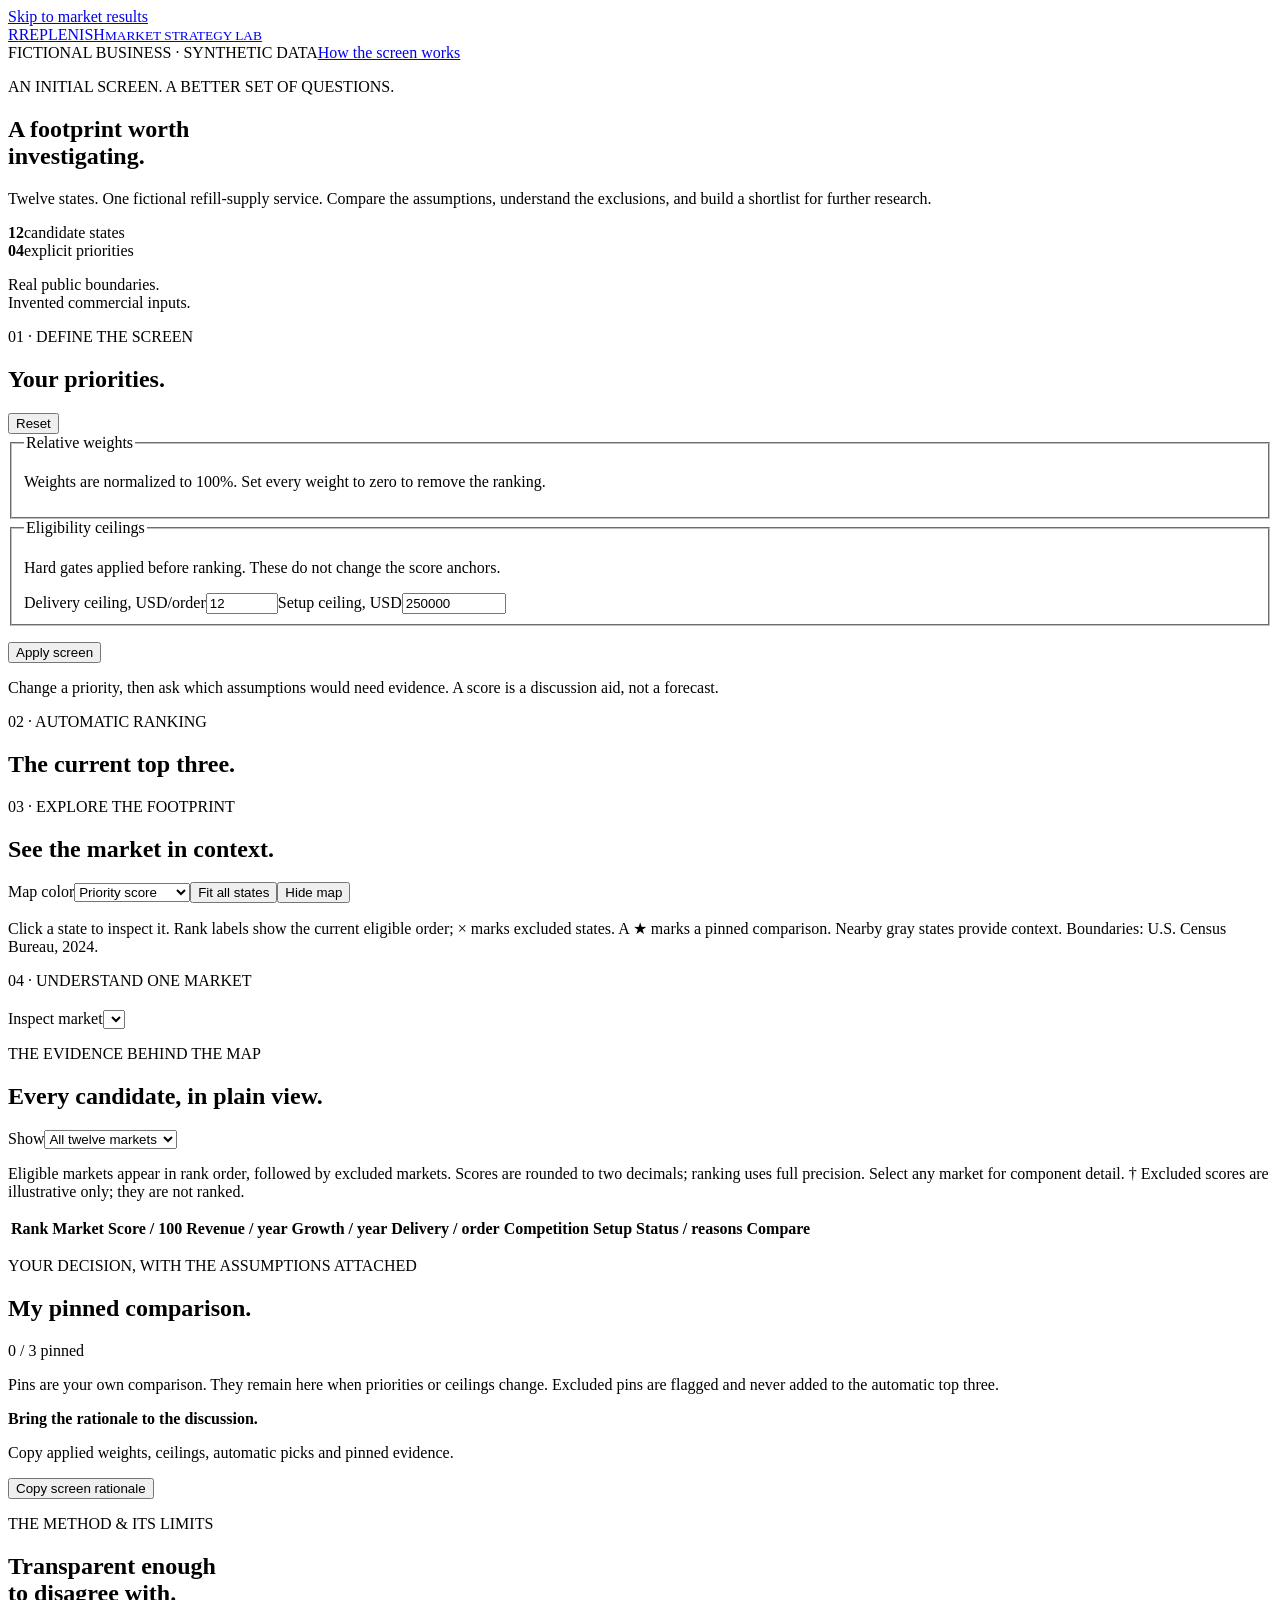
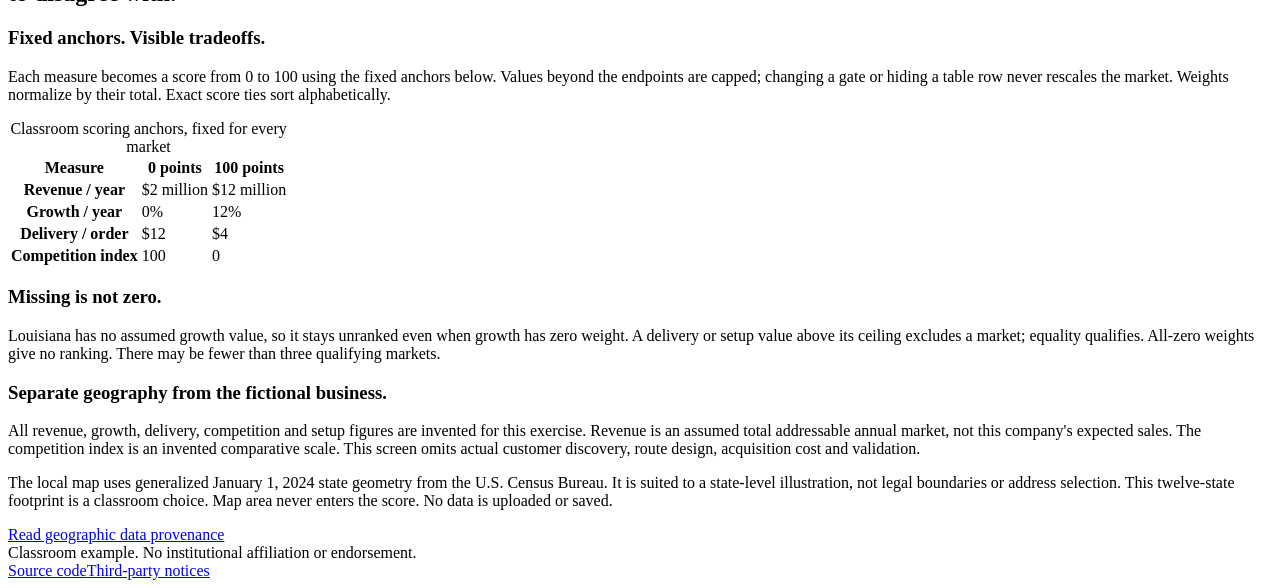
==== app/index.html @ f21f648c "Build local geographic market comparison" ====
<!doctype html><html lang="en"><head><meta charset="UTF-8"><meta name="viewport" content="width=device-width, initial-scale=1"><meta name="description" content="Explore a synthetic market shortlist with local public state boundaries and transparent weighted scoring."><title>Replenish · Market screen</title></head><body id="top"><a class="skip" href="#results">Skip to market results</a>
<header><a class="brand" href="#top"><span class="brand-icon" aria-hidden="true">R</span><span>REPLENISH<small>MARKET STRATEGY LAB</small></span></a><div class="header-right"><span class="demo">FICTIONAL BUSINESS · SYNTHETIC DATA</span><a href="#method">How the screen works</a></div></header>
<main><section class="hero"><div><p class="eyebrow">AN INITIAL SCREEN. A BETTER SET OF QUESTIONS.</p><h1>A footprint worth<br>investigating.</h1><p class="intro">Twelve states. One fictional refill-supply service. Compare the assumptions, understand the exclusions, and build a shortlist for further research.</p></div><div class="hero-facts"><div><strong>12</strong><span>candidate states</span></div><div><strong>04</strong><span>explicit priorities</span></div><p>Real public boundaries.<br>Invented commercial inputs.</p></div></section>
<div class="workspace"><aside class="controls"><div class="section-title"><div><p class="eyebrow">01 · DEFINE THE SCREEN</p><h2>Your priorities.</h2></div><button id="reset" class="text-button" type="button">Reset</button></div><form id="settings" novalidate><fieldset><legend>Relative weights</legend><p class="hint">Weights are normalized to 100%. Set every weight to zero to remove the ranking.</p><div id="weight-fields"></div></fieldset><fieldset><legend>Eligibility ceilings</legend><p class="hint">Hard gates applied before ranking. These do not change the score anchors.</p><label>Delivery ceiling, USD/order<input name="deliveryLimit" type="number" min="0" max="20" step="0.01" value="12" aria-describedby="deliveryLimit-error"><span id="deliveryLimit-error" class="error"></span></label><label>Setup ceiling, USD<input name="setupLimit" type="number" min="0" max="500000" step="0.01" value="250000" aria-describedby="setupLimit-error"><span id="setupLimit-error" class="error"></span></label></fieldset><p id="form-status" class="form-status" role="status"></p><button class="primary" type="submit">Apply screen</button></form><p class="control-footnote">Change a priority, then ask which assumptions would need evidence. A score is a discussion aid, not a forecast.</p></aside>
<div id="results" class="results" tabindex="-1"><section class="ranking-summary" aria-labelledby="ranking-title"><div class="section-title"><div><p class="eyebrow">02 · AUTOMATIC RANKING</p><h2 id="ranking-title">The current top three.</h2></div><span id="eligible-count" class="count"></span></div><p id="ranking-note" aria-live="polite"></p><div id="top-three" class="top-three"></div></section>
<section class="map-panel"><div class="map-toolbar"><div><p class="eyebrow">03 · EXPLORE THE FOOTPRINT</p><h2>See the market in context.</h2></div><div class="map-actions"><label>Map color<select id="map-metric"><option value="score">Priority score</option><option value="revenue">Annual revenue</option><option value="growth">Annual growth</option><option value="delivery">Delivery cost</option><option value="competition">Competition</option></select></label><button id="fit" type="button" class="secondary">Fit all states</button><button id="toggle-map" type="button" class="text-button" aria-expanded="true" aria-controls="map-content">Hide map</button></div></div><div id="map-content"><div id="map" aria-label="Interactive map of twelve candidate states. Use the market selector or table for the same information." tabindex="0"></div><div id="legend" class="legend"></div><p class="map-note">Click a state to inspect it. Rank labels show the current eligible order; × marks excluded states. A ★ marks a pinned comparison. Nearby gray states provide context. Boundaries: U.S. Census Bureau, 2024.</p></div></section>
<section class="detail-panel"><div class="section-title"><div><p class="eyebrow">04 · UNDERSTAND ONE MARKET</p><h2 id="detail-title"></h2></div><label class="select-market">Inspect market<select id="market-select"></select></label></div><div id="detail"></div></section></div></div>
<section class="ledger panel"><div class="section-title"><div><p class="eyebrow">THE EVIDENCE BEHIND THE MAP</p><h2>Every candidate, in plain view.</h2></div><label>Show<select id="table-filter"><option value="all">All twelve markets</option><option value="eligible">Qualifying markets</option><option value="excluded">Excluded markets</option></select></label></div><p class="hint">Eligible markets appear in rank order, followed by excluded markets. Scores are rounded to two decimals; ranking uses full precision. Select any market for component detail. † Excluded scores are illustrative only; they are not ranked.</p><div class="table-scroll" tabindex="0"><table><caption id="ledger-caption"></caption><thead><tr><th>Rank</th><th>Market</th><th>Score / 100</th><th>Revenue / year</th><th>Growth / year</th><th>Delivery / order</th><th>Competition</th><th>Setup</th><th>Status / reasons</th><th>Compare</th></tr></thead><tbody id="ledger-rows"></tbody></table></div><p id="table-empty" hidden>No markets match this view.</p></section>
<section class="pins panel"><div class="section-title"><div><p class="eyebrow">YOUR DECISION, WITH THE ASSUMPTIONS ATTACHED</p><h2>My pinned comparison.</h2></div><span id="pin-count" class="count">0 / 3 pinned</span></div><p class="hint">Pins are your own comparison. They remain here when priorities or ceilings change. Excluded pins are flagged and never added to the automatic top three.</p><div id="pinned"></div><p id="pin-status" role="status"></p><div class="copy-row"><div><strong>Bring the rationale to the discussion.</strong><p>Copy applied weights, ceilings, automatic picks and pinned evidence.</p></div><button id="copy" type="button" class="primary">Copy screen rationale</button></div><p id="copy-status" role="status"></p><label id="copy-fallback" hidden>Copy the rationale<textarea readonly rows="10"></textarea></label></section>
<section id="method" class="method"><div><p class="eyebrow">THE METHOD & ITS LIMITS</p><h2>Transparent enough<br>to disagree with.</h2></div><div><h3>Fixed anchors. Visible tradeoffs.</h3><p>Each measure becomes a score from 0 to 100 using the fixed anchors below. Values beyond the endpoints are capped; changing a gate or hiding a table row never rescales the market. Weights normalize by their total. Exact score ties sort alphabetically.</p><div class="table-scroll" tabindex="0"><table><caption>Classroom scoring anchors, fixed for every market</caption><thead><tr><th>Measure</th><th>0 points</th><th>100 points</th></tr></thead><tbody><tr><th>Revenue / year</th><td>$2 million</td><td>$12 million</td></tr><tr><th>Growth / year</th><td>0%</td><td>12%</td></tr><tr><th>Delivery / order</th><td>$12</td><td>$4</td></tr><tr><th>Competition index</th><td>100</td><td>0</td></tr></tbody></table></div><h3>Missing is not zero.</h3><p>Louisiana has no assumed growth value, so it stays unranked even when growth has zero weight. A delivery or setup value above its ceiling excludes a market; equality qualifies. All-zero weights give no ranking. There may be fewer than three qualifying markets.</p><h3>Separate geography from the fictional business.</h3><p>All revenue, growth, delivery, competition and setup figures are invented for this exercise. Revenue is an assumed total addressable annual market, not this company's expected sales. The competition index is an invented comparative scale. This screen omits actual customer discovery, route design, acquisition cost and validation.</p><p>The local map uses generalized January 1, 2024 state geometry from the U.S. Census Bureau. It is suited to a state-level illustration, not legal boundaries or address selection. This twelve-state footprint is a classroom choice. Map area never enters the score. No data is uploaded or saved.</p><a href="./DATA-PROVENANCE.txt">Read geographic data provenance</a></div></section></main><footer><span>Classroom example. No institutional affiliation or endorsement.</span><div><a href="https://github.com/jordanmeyer/bab-example-markets">Source code</a><a href="./THIRD-PARTY-NOTICES.txt">Third-party notices</a></div></footer><script type="module" src="./app.js"></script></body></html>
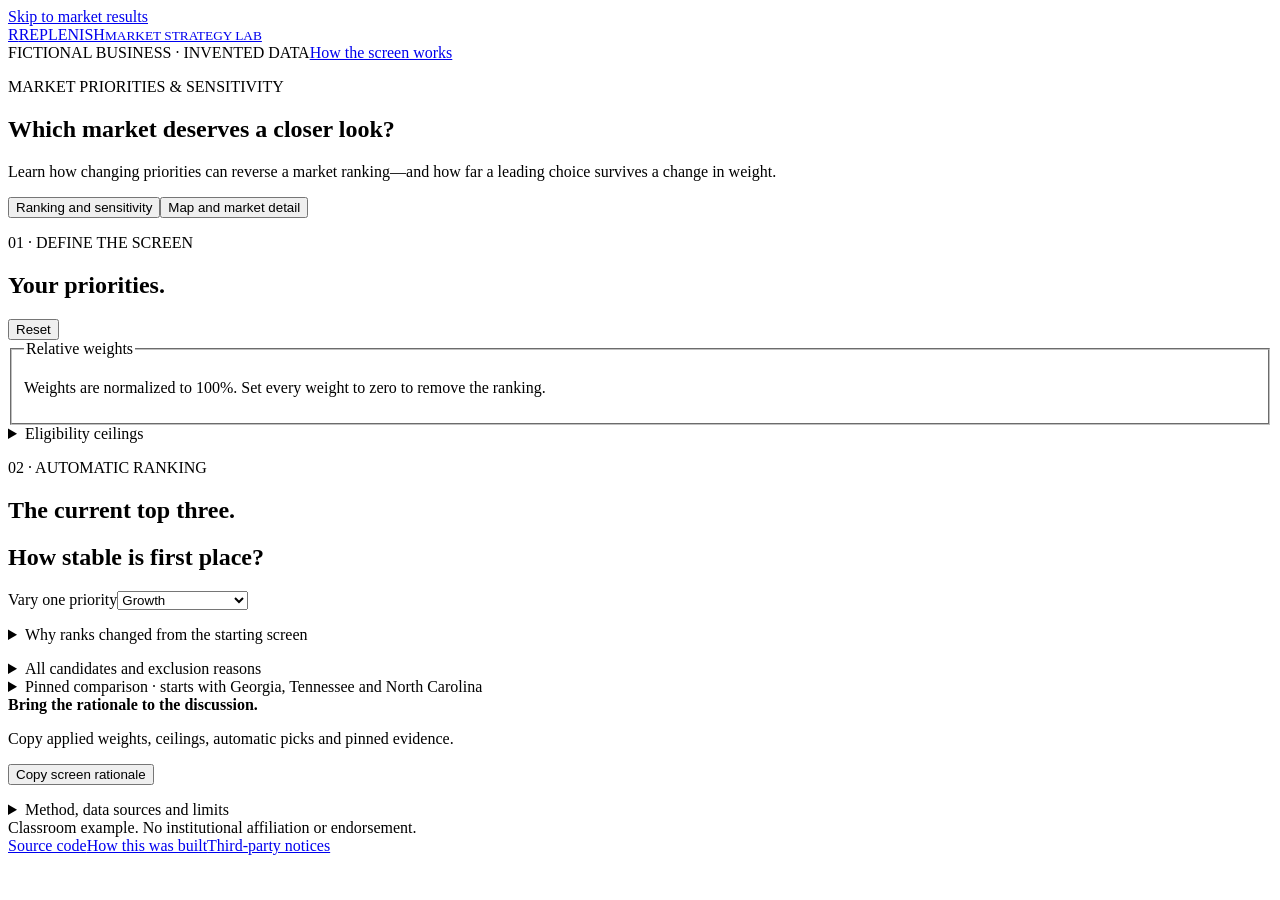
==== commit 6a9faede: "Explain market rank changes and priority sensitivity" ====
--- a/app/index.html
+++ b/app/index.html
@@ -1,10 +1,11 @@
 <!doctype html><html lang="en"><head><meta charset="UTF-8"><meta name="viewport" content="width=device-width, initial-scale=1"><meta name="description" content="Explore a synthetic market shortlist with local public state boundaries and transparent weighted scoring."><title>Replenish · Market screen</title></head><body id="top"><a class="skip" href="#results">Skip to market results</a>
-<header><a class="brand" href="#top"><span class="brand-icon" aria-hidden="true">R</span><span>REPLENISH<small>MARKET STRATEGY LAB</small></span></a><div class="header-right"><span class="demo">FICTIONAL BUSINESS · SYNTHETIC DATA</span><a href="#method">How the screen works</a></div></header>
-<main><section class="hero"><div><p class="eyebrow">AN INITIAL SCREEN. A BETTER SET OF QUESTIONS.</p><h1>A footprint worth<br>investigating.</h1><p class="intro">Twelve states. One fictional refill-supply service. Compare the assumptions, understand the exclusions, and build a shortlist for further research.</p></div><div class="hero-facts"><div><strong>12</strong><span>candidate states</span></div><div><strong>04</strong><span>explicit priorities</span></div><p>Real public boundaries.<br>Invented commercial inputs.</p></div></section>
-<div class="workspace"><aside class="controls"><div class="section-title"><div><p class="eyebrow">01 · DEFINE THE SCREEN</p><h2>Your priorities.</h2></div><button id="reset" class="text-button" type="button">Reset</button></div><form id="settings" novalidate><fieldset><legend>Relative weights</legend><p class="hint">Weights are normalized to 100%. Set every weight to zero to remove the ranking.</p><div id="weight-fields"></div></fieldset><fieldset><legend>Eligibility ceilings</legend><p class="hint">Hard gates applied before ranking. These do not change the score anchors.</p><label>Delivery ceiling, USD/order<input name="deliveryLimit" type="number" min="0" max="20" step="0.01" value="12" aria-describedby="deliveryLimit-error"><span id="deliveryLimit-error" class="error"></span></label><label>Setup ceiling, USD<input name="setupLimit" type="number" min="0" max="500000" step="0.01" value="250000" aria-describedby="setupLimit-error"><span id="setupLimit-error" class="error"></span></label></fieldset><p id="form-status" class="form-status" role="status"></p><button class="primary" type="submit">Apply screen</button></form><p class="control-footnote">Change a priority, then ask which assumptions would need evidence. A score is a discussion aid, not a forecast.</p></aside>
-<div id="results" class="results" tabindex="-1"><section class="ranking-summary" aria-labelledby="ranking-title"><div class="section-title"><div><p class="eyebrow">02 · AUTOMATIC RANKING</p><h2 id="ranking-title">The current top three.</h2></div><span id="eligible-count" class="count"></span></div><p id="ranking-note" aria-live="polite"></p><div id="top-three" class="top-three"></div></section>
-<section class="map-panel"><div class="map-toolbar"><div><p class="eyebrow">03 · EXPLORE THE FOOTPRINT</p><h2>See the market in context.</h2></div><div class="map-actions"><label>Map color<select id="map-metric"><option value="score">Priority score</option><option value="revenue">Annual revenue</option><option value="growth">Annual growth</option><option value="delivery">Delivery cost</option><option value="competition">Competition</option></select></label><button id="fit" type="button" class="secondary">Fit all states</button><button id="toggle-map" type="button" class="text-button" aria-expanded="true" aria-controls="map-content">Hide map</button></div></div><div id="map-content"><div id="map" aria-label="Interactive map of twelve candidate states. Use the market selector or table for the same information." tabindex="0"></div><div id="legend" class="legend"></div><p class="map-note">Click a state to inspect it. Rank labels show the current eligible order; × marks excluded states. A ★ marks a pinned comparison. Nearby gray states provide context. Boundaries: U.S. Census Bureau, 2024.</p></div></section>
-<section class="detail-panel"><div class="section-title"><div><p class="eyebrow">04 · UNDERSTAND ONE MARKET</p><h2 id="detail-title"></h2></div><label class="select-market">Inspect market<select id="market-select"></select></label></div><div id="detail"></div></section></div></div>
-<section class="ledger panel"><div class="section-title"><div><p class="eyebrow">THE EVIDENCE BEHIND THE MAP</p><h2>Every candidate, in plain view.</h2></div><label>Show<select id="table-filter"><option value="all">All twelve markets</option><option value="eligible">Qualifying markets</option><option value="excluded">Excluded markets</option></select></label></div><p class="hint">Eligible markets appear in rank order, followed by excluded markets. Scores are rounded to two decimals; ranking uses full precision. Select any market for component detail. † Excluded scores are illustrative only; they are not ranked.</p><div class="table-scroll" tabindex="0"><table><caption id="ledger-caption"></caption><thead><tr><th>Rank</th><th>Market</th><th>Score / 100</th><th>Revenue / year</th><th>Growth / year</th><th>Delivery / order</th><th>Competition</th><th>Setup</th><th>Status / reasons</th><th>Compare</th></tr></thead><tbody id="ledger-rows"></tbody></table></div><p id="table-empty" hidden>No markets match this view.</p></section>
-<section class="pins panel"><div class="section-title"><div><p class="eyebrow">YOUR DECISION, WITH THE ASSUMPTIONS ATTACHED</p><h2>My pinned comparison.</h2></div><span id="pin-count" class="count">0 / 3 pinned</span></div><p class="hint">Pins are your own comparison. They remain here when priorities or ceilings change. Excluded pins are flagged and never added to the automatic top three.</p><div id="pinned"></div><p id="pin-status" role="status"></p><div class="copy-row"><div><strong>Bring the rationale to the discussion.</strong><p>Copy applied weights, ceilings, automatic picks and pinned evidence.</p></div><button id="copy" type="button" class="primary">Copy screen rationale</button></div><p id="copy-status" role="status"></p><label id="copy-fallback" hidden>Copy the rationale<textarea readonly rows="10"></textarea></label></section>
-<section id="method" class="method"><div><p class="eyebrow">THE METHOD & ITS LIMITS</p><h2>Transparent enough<br>to disagree with.</h2></div><div><h3>Fixed anchors. Visible tradeoffs.</h3><p>Each measure becomes a score from 0 to 100 using the fixed anchors below. Values beyond the endpoints are capped; changing a gate or hiding a table row never rescales the market. Weights normalize by their total. Exact score ties sort alphabetically.</p><div class="table-scroll" tabindex="0"><table><caption>Classroom scoring anchors, fixed for every market</caption><thead><tr><th>Measure</th><th>0 points</th><th>100 points</th></tr></thead><tbody><tr><th>Revenue / year</th><td>$2 million</td><td>$12 million</td></tr><tr><th>Growth / year</th><td>0%</td><td>12%</td></tr><tr><th>Delivery / order</th><td>$12</td><td>$4</td></tr><tr><th>Competition index</th><td>100</td><td>0</td></tr></tbody></table></div><h3>Missing is not zero.</h3><p>Louisiana has no assumed growth value, so it stays unranked even when growth has zero weight. A delivery or setup value above its ceiling excludes a market; equality qualifies. All-zero weights give no ranking. There may be fewer than three qualifying markets.</p><h3>Separate geography from the fictional business.</h3><p>All revenue, growth, delivery, competition and setup figures are invented for this exercise. Revenue is an assumed total addressable annual market, not this company's expected sales. The competition index is an invented comparative scale. This screen omits actual customer discovery, route design, acquisition cost and validation.</p><p>The local map uses generalized January 1, 2024 state geometry from the U.S. Census Bureau. It is suited to a state-level illustration, not legal boundaries or address selection. This twelve-state footprint is a classroom choice. Map area never enters the score. No data is uploaded or saved.</p><a href="./DATA-PROVENANCE.txt">Read geographic data provenance</a></div></section></main><footer><span>Classroom example. No institutional affiliation or endorsement.</span><div><a href="https://github.com/jordanmeyer/bab-example-markets">Source code</a><a href="./THIRD-PARTY-NOTICES.txt">Third-party notices</a></div></footer><script type="module" src="./app.js"></script></body></html>
+<header><a class="brand" href="#top"><span class="brand-icon" aria-hidden="true">R</span><span>REPLENISH<small>MARKET STRATEGY LAB</small></span></a><div class="header-right"><span class="demo">FICTIONAL BUSINESS · INVENTED DATA</span><a href="#method">How the screen works</a></div></header>
+<main><section class="hero"><div><p class="eyebrow">MARKET PRIORITIES & SENSITIVITY</p><h1>Which market deserves a closer look?</h1><p class="intro">Learn how changing priorities can reverse a market ranking—and how far a leading choice survives a change in weight.</p></div></section>
+<nav class="views" aria-label="Market views"><button type="button" data-view="ranking" aria-pressed="true">Ranking and sensitivity</button><button type="button" data-view="map" aria-pressed="false">Map and market detail</button></nav><div class="workspace"><aside class="controls"><div class="section-title"><div><p class="eyebrow">01 · DEFINE THE SCREEN</p><h2>Your priorities.</h2></div><button id="reset" class="text-button" type="button">Reset</button></div><form id="settings" novalidate autocomplete="off"><fieldset><legend>Relative weights</legend><p class="hint">Weights are normalized to 100%. Set every weight to zero to remove the ranking.</p><div id="weight-fields"></div></fieldset><details class="gates"><summary>Eligibility ceilings</summary><fieldset><legend class="sr-only">Eligibility ceilings</legend><p class="hint">Hard gates applied before ranking. These do not change the score anchors.</p><label>Delivery ceiling, USD/order<input name="deliveryLimit" type="number" min="0" max="20" step="0.01" value="12" aria-describedby="deliveryLimit-error"><span id="deliveryLimit-error" class="error"></span></label><label>Setup ceiling, USD<input name="setupLimit" type="number" min="0" max="500000" step="0.01" value="250000" aria-describedby="setupLimit-error"><span id="setupLimit-error" class="error"></span></label></fieldset></details><p id="form-status" class="form-status" role="status"></p></form></aside>
+<div id="results" class="results" tabindex="-1"><div id="ranking-view"><section class="ranking-summary" aria-labelledby="ranking-title"><div class="section-title"><div><p class="eyebrow">02 · AUTOMATIC RANKING</p><h2 id="ranking-title">The current top three.</h2></div><span id="eligible-count" class="count"></span></div><p id="ranking-note" aria-live="polite"></p><div id="top-three" class="top-three"></div></section>
+<section class="sensitivity panel"><div class="section-title"><h2>How stable is first place?</h2><label>Vary one priority<select id="sensitivity-metric" autocomplete="off"><option value="growth">Growth</option><option value="revenue">Revenue</option><option value="delivery">Delivery efficiency</option><option value="competition">Lower competition</option></select></label></div><ul id="sensitivity-ranges"></ul><p id="sensitivity-current" class="hint"></p><details><summary>Why ranks changed from the starting screen</summary><ul id="rank-changes"></ul></details></section>
+</div><div id="map-view" hidden><section class="map-panel"><div class="map-toolbar"><div><p class="eyebrow">03 · EXPLORE THE FOOTPRINT</p><h2>See the market in context.</h2></div><div class="map-actions"><label>Map color<select id="map-metric" autocomplete="off"><option value="score">Priority score</option><option value="revenue">Annual revenue</option><option value="growth">Annual growth</option><option value="delivery">Delivery cost</option><option value="competition">Competition</option></select></label><button id="fit" type="button" class="secondary">Fit all states</button><button id="toggle-map" type="button" class="text-button" aria-expanded="true" aria-controls="map-content">Hide map</button></div></div><p class="map-provenance"><strong>Real state boundaries. Invented commercial inputs.</strong> Read this as a priorities exercise, not a real-market ranking.</p><div id="map-content"><div id="map" aria-label="Interactive map of twelve candidate states. Use the market selector or table for the same information." tabindex="0"></div><div id="legend" class="legend"></div><p class="map-note">Click a state to inspect it. Rank labels show the current eligible order; × marks excluded states. A ★ marks a pinned comparison. Nearby gray states provide context. Boundaries: U.S. Census Bureau, 2024.</p></div></section>
+<section class="detail-panel"><div class="section-title"><div><p class="eyebrow">04 · UNDERSTAND ONE MARKET</p><h2 id="detail-title"></h2></div><label class="select-market">Inspect market<select id="market-select" autocomplete="off"></select></label></div><div id="detail"></div></section></div></div></div>
+<p id="pin-status" role="status"></p><details class="ledger panel"><summary>All candidates and exclusion reasons</summary><div class="section-title"><div><p class="eyebrow">THE EVIDENCE BEHIND THE MAP</p><h2>Every candidate, in plain view.</h2></div><label>Show<select id="table-filter" autocomplete="off"><option value="all">All twelve markets</option><option value="eligible">Qualifying markets</option><option value="excluded">Excluded markets</option></select></label></div><p class="hint">Eligible markets appear in rank order, followed by excluded markets. Scores are rounded to two decimals; ranking uses full precision. Select any market for component detail. † Excluded scores are illustrative only; they are not ranked.</p><div class="table-scroll" tabindex="0"><table><caption id="ledger-caption"></caption><thead><tr><th>Rank</th><th>Market</th><th>Score / 100</th><th>Revenue / year</th><th>Growth / year</th><th>Delivery / order</th><th>Competition</th><th>Setup</th><th>Status / reasons</th><th>Compare</th></tr></thead><tbody id="ledger-rows"></tbody></table></div><p id="table-empty" hidden>No markets match this view.</p></details>
+<details class="pins panel"><summary>Pinned comparison · starts with Georgia, Tennessee and North Carolina</summary><div class="section-title"><div><p class="eyebrow">YOUR DECISION, WITH THE ASSUMPTIONS ATTACHED</p><h2>My pinned comparison.</h2></div><span id="pin-count" class="count">0 / 3 pinned</span></div><p class="hint">The starting top three are pre-pinned. Pins are your own comparison. They remain here when priorities or ceilings change. Excluded pins are flagged and never added to the automatic top three.</p><div id="pinned"></div></details><div class="copy-row"><div><strong>Bring the rationale to the discussion.</strong><p>Copy applied weights, ceilings, automatic picks and pinned evidence.</p></div><button id="copy" type="button" class="primary">Copy screen rationale</button></div><p id="copy-status" role="status"></p><label id="copy-fallback" hidden>Copy the rationale<textarea readonly rows="10"></textarea></label>
+<details id="method" class="method"><summary>Method, data sources and limits</summary><div class="method-content"><div><p class="eyebrow">THE METHOD & ITS LIMITS</p><h2>Transparent enough to disagree with.</h2></div><div><h3>Fixed anchors. Visible tradeoffs.</h3><p>Each measure becomes a score from 0 to 100 using the fixed anchors below. Values beyond the endpoints are capped; changing a gate or hiding a table row never rescales the market. Weights normalize by their total. Exact score ties sort alphabetically.</p><div class="table-scroll" tabindex="0"><table><caption>Classroom scoring anchors, fixed for every market</caption><thead><tr><th>Measure</th><th>0 points</th><th>100 points</th></tr></thead><tbody><tr><th>Revenue / year</th><td>$2 million</td><td>$12 million</td></tr><tr><th>Growth / year</th><td>0%</td><td>12%</td></tr><tr><th>Delivery / order</th><td>$12</td><td>$4</td></tr><tr><th>Competition index</th><td>100</td><td>0</td></tr></tbody></table></div><h3>Missing is not zero.</h3><p>Louisiana has no assumed growth value, so it stays unranked even when growth has zero weight. A delivery or setup value above its ceiling excludes a market; equality qualifies. All-zero weights give no ranking. There may be fewer than three qualifying markets.</p><h3>Separate geography from the fictional business.</h3><p>All revenue, growth, delivery, competition and setup figures are invented for this exercise. Revenue is an assumed total addressable annual market, not this company's expected sales. The competition index is an invented comparative scale. This screen omits actual customer discovery, route design, acquisition cost and validation.</p><p>The local map uses generalized January 1, 2024 state geometry from the U.S. Census Bureau. It is suited to a state-level illustration, not legal boundaries or address selection. This twelve-state footprint is a classroom choice. Map area never enters the score. No data is uploaded or saved.</p><a href="./DATA-PROVENANCE.txt">Read geographic data provenance</a></div></div></details></main><footer><span>Classroom example. No institutional affiliation or endorsement.</span><div><a href="https://github.com/jordanmeyer/bab-example-markets">Source code</a><a href="https://github.com/jordanmeyer/bab-example-markets/blob/main/BUILD-STORY.md">How this was built</a><a href="./THIRD-PARTY-NOTICES.txt">Third-party notices</a></div></footer><script type="module" src="./app.js"></script></body></html>
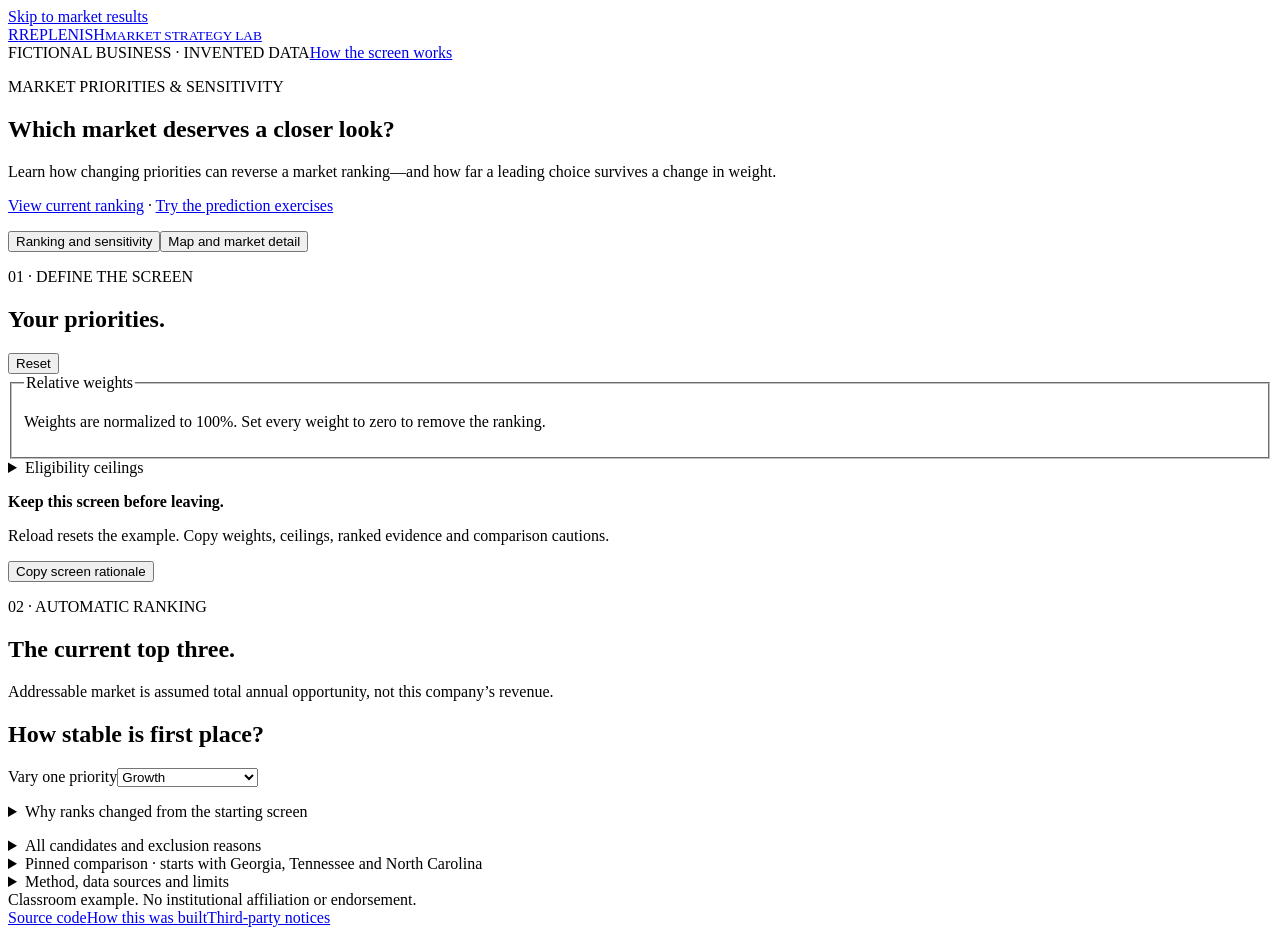
==== commit 12ebd87c: "Clarify market assumptions and bounded learning tasks" ====
--- a/app/index.html
+++ b/app/index.html
@@ -1,11 +1,11 @@
 <!doctype html><html lang="en"><head><meta charset="UTF-8"><meta name="viewport" content="width=device-width, initial-scale=1"><meta name="description" content="Explore a synthetic market shortlist with local public state boundaries and transparent weighted scoring."><title>Replenish · Market screen</title></head><body id="top"><a class="skip" href="#results">Skip to market results</a>
 <header><a class="brand" href="#top"><span class="brand-icon" aria-hidden="true">R</span><span>REPLENISH<small>MARKET STRATEGY LAB</small></span></a><div class="header-right"><span class="demo">FICTIONAL BUSINESS · INVENTED DATA</span><a href="#method">How the screen works</a></div></header>
-<main><section class="hero"><div><p class="eyebrow">MARKET PRIORITIES & SENSITIVITY</p><h1>Which market deserves a closer look?</h1><p class="intro">Learn how changing priorities can reverse a market ranking—and how far a leading choice survives a change in weight.</p></div></section>
-<nav class="views" aria-label="Market views"><button type="button" data-view="ranking" aria-pressed="true">Ranking and sensitivity</button><button type="button" data-view="map" aria-pressed="false">Map and market detail</button></nav><div class="workspace"><aside class="controls"><div class="section-title"><div><p class="eyebrow">01 · DEFINE THE SCREEN</p><h2>Your priorities.</h2></div><button id="reset" class="text-button" type="button">Reset</button></div><form id="settings" novalidate autocomplete="off"><fieldset><legend>Relative weights</legend><p class="hint">Weights are normalized to 100%. Set every weight to zero to remove the ranking.</p><div id="weight-fields"></div></fieldset><details class="gates"><summary>Eligibility ceilings</summary><fieldset><legend class="sr-only">Eligibility ceilings</legend><p class="hint">Hard gates applied before ranking. These do not change the score anchors.</p><label>Delivery ceiling, USD/order<input name="deliveryLimit" type="number" min="0" max="20" step="0.01" value="12" aria-describedby="deliveryLimit-error"><span id="deliveryLimit-error" class="error"></span></label><label>Setup ceiling, USD<input name="setupLimit" type="number" min="0" max="500000" step="0.01" value="250000" aria-describedby="setupLimit-error"><span id="setupLimit-error" class="error"></span></label></fieldset></details><p id="form-status" class="form-status" role="status"></p></form></aside>
-<div id="results" class="results" tabindex="-1"><div id="ranking-view"><section class="ranking-summary" aria-labelledby="ranking-title"><div class="section-title"><div><p class="eyebrow">02 · AUTOMATIC RANKING</p><h2 id="ranking-title">The current top three.</h2></div><span id="eligible-count" class="count"></span></div><p id="ranking-note" aria-live="polite"></p><div id="top-three" class="top-three"></div></section>
-<section class="sensitivity panel"><div class="section-title"><h2>How stable is first place?</h2><label>Vary one priority<select id="sensitivity-metric" autocomplete="off"><option value="growth">Growth</option><option value="revenue">Revenue</option><option value="delivery">Delivery efficiency</option><option value="competition">Lower competition</option></select></label></div><ul id="sensitivity-ranges"></ul><p id="sensitivity-current" class="hint"></p><details><summary>Why ranks changed from the starting screen</summary><ul id="rank-changes"></ul></details></section>
-</div><div id="map-view" hidden><section class="map-panel"><div class="map-toolbar"><div><p class="eyebrow">03 · EXPLORE THE FOOTPRINT</p><h2>See the market in context.</h2></div><div class="map-actions"><label>Map color<select id="map-metric" autocomplete="off"><option value="score">Priority score</option><option value="revenue">Annual revenue</option><option value="growth">Annual growth</option><option value="delivery">Delivery cost</option><option value="competition">Competition</option></select></label><button id="fit" type="button" class="secondary">Fit all states</button><button id="toggle-map" type="button" class="text-button" aria-expanded="true" aria-controls="map-content">Hide map</button></div></div><p class="map-provenance"><strong>Real state boundaries. Invented commercial inputs.</strong> Read this as a priorities exercise, not a real-market ranking.</p><div id="map-content"><div id="map" aria-label="Interactive map of twelve candidate states. Use the market selector or table for the same information." tabindex="0"></div><div id="legend" class="legend"></div><p class="map-note">Click a state to inspect it. Rank labels show the current eligible order; × marks excluded states. A ★ marks a pinned comparison. Nearby gray states provide context. Boundaries: U.S. Census Bureau, 2024.</p></div></section>
+<main><section class="hero"><div><p class="eyebrow">MARKET PRIORITIES & SENSITIVITY</p><h1>Which market deserves a closer look?</h1><p class="intro">Learn how changing priorities can reverse a market ranking—and how far a leading choice survives a change in weight.</p><p class="learning-links"><a href="#results">View current ranking</a> · <a href="https://github.com/jordanmeyer/bab-example-markets/blob/main/WALKTHROUGH.md">Try the prediction exercises</a></p></div></section>
+<nav class="views" aria-label="Market views"><button type="button" data-view="ranking" aria-pressed="true">Ranking and sensitivity</button><button type="button" data-view="map" aria-pressed="false">Map and market detail</button></nav><div class="workspace"><aside class="controls"><div class="section-title"><div><p class="eyebrow">01 · DEFINE THE SCREEN</p><h2>Your priorities.</h2></div><button id="reset" class="text-button" type="button">Reset</button></div><form id="settings" novalidate autocomplete="off"><fieldset><legend>Relative weights</legend><p class="hint">Weights are normalized to 100%. Set every weight to zero to remove the ranking.</p><div id="weight-fields"></div></fieldset><details class="gates"><summary>Eligibility ceilings</summary><fieldset><legend class="sr-only">Eligibility ceilings</legend><p class="hint">Cost ceilings are feasibility assumptions, not gradual score penalties. Equality qualifies. Does your setup ceiling include contingency?</p><label>Delivery ceiling, USD/order<input name="deliveryLimit" type="number" min="0" max="20" step="0.01" value="12" aria-describedby="deliveryLimit-error"><span id="deliveryLimit-error" class="error"></span></label><label>Setup ceiling, USD<input name="setupLimit" type="number" min="0" max="500000" step="0.01" value="250000" aria-describedby="setupLimit-error"><span id="setupLimit-error" class="error"></span></label></fieldset></details><p id="form-status" class="form-status" role="status"></p></form><div class="copy-row"><div><strong>Keep this screen before leaving.</strong><p>Reload resets the example. Copy weights, ceilings, ranked evidence and comparison cautions.</p></div><button id="copy" type="button" class="primary">Copy screen rationale</button></div><p id="copy-status" role="status"></p><label id="copy-fallback" hidden>Copy the rationale<textarea readonly rows="10"></textarea></label></aside>
+<div id="results" class="results" tabindex="-1"><div id="ranking-view"><section class="ranking-summary" aria-labelledby="ranking-title"><div class="section-title"><div><p class="eyebrow">02 · AUTOMATIC RANKING</p><h2 id="ranking-title">The current top three.</h2></div><span id="eligible-count" class="count"></span></div><p>Addressable market is assumed total annual opportunity, not this company’s revenue.</p><p id="ranking-note" aria-live="polite"></p><p id="ranking-interpretation"></p><div id="top-three" class="top-three"></div></section>
+<section class="sensitivity panel"><div class="section-title"><h2>How stable is first place?</h2><label>Vary one priority<select id="sensitivity-metric" autocomplete="off"><option value="growth">Growth</option><option value="revenue">Addressable market</option><option value="delivery">Delivery efficiency</option><option value="competition">Lower competition</option></select></label></div><ul id="sensitivity-ranges"></ul><p id="sensitivity-current" class="hint"></p><details><summary>Why ranks changed from the starting screen</summary><ul id="rank-changes"></ul></details></section>
+</div><div id="map-view" hidden><section class="map-panel"><div class="map-toolbar"><div><p class="eyebrow">03 · EXPLORE THE FOOTPRINT</p><h2>See the market in context.</h2></div><div class="map-actions"><label>Map color<select id="map-metric" autocomplete="off"><option value="score">Priority score</option><option value="revenue">Addressable market</option><option value="growth">Annual growth</option><option value="delivery">Delivery cost</option><option value="competition">Competition</option></select></label><button id="map-move" type="button" class="secondary" aria-pressed="false">Enable map movement</button><button id="fit" type="button" class="secondary">Fit all states</button><button id="toggle-map" type="button" class="text-button" aria-expanded="true" aria-controls="map-content">Hide map</button></div></div><p class="map-provenance"><strong>Real state boundaries. Invented commercial inputs.</strong> Read this as a priorities exercise, not a real-market ranking.</p><div id="map-content"><div id="map" aria-label="Interactive map of twelve candidate states. Use the market selector or table for the same information." tabindex="0"></div><div id="legend" class="legend"></div><p class="map-note">Select a state or use the market selector. Enable map movement to pan; Escape stops it and returns focus to that button. Movement starts off so page scrolling remains available. Rank numbers include low-priority eligible states; × fails a cost ceiling, ? lacks required data, and — has zero weights. A ★ marks a pinned comparison. Nearby gray states provide context. Boundaries: U.S. Census Bureau, 2024.</p></div></section>
 <section class="detail-panel"><div class="section-title"><div><p class="eyebrow">04 · UNDERSTAND ONE MARKET</p><h2 id="detail-title"></h2></div><label class="select-market">Inspect market<select id="market-select" autocomplete="off"></select></label></div><div id="detail"></div></section></div></div></div>
-<p id="pin-status" role="status"></p><details class="ledger panel"><summary>All candidates and exclusion reasons</summary><div class="section-title"><div><p class="eyebrow">THE EVIDENCE BEHIND THE MAP</p><h2>Every candidate, in plain view.</h2></div><label>Show<select id="table-filter" autocomplete="off"><option value="all">All twelve markets</option><option value="eligible">Qualifying markets</option><option value="excluded">Excluded markets</option></select></label></div><p class="hint">Eligible markets appear in rank order, followed by excluded markets. Scores are rounded to two decimals; ranking uses full precision. Select any market for component detail. † Excluded scores are illustrative only; they are not ranked.</p><div class="table-scroll" tabindex="0"><table><caption id="ledger-caption"></caption><thead><tr><th>Rank</th><th>Market</th><th>Score / 100</th><th>Revenue / year</th><th>Growth / year</th><th>Delivery / order</th><th>Competition</th><th>Setup</th><th>Status / reasons</th><th>Compare</th></tr></thead><tbody id="ledger-rows"></tbody></table></div><p id="table-empty" hidden>No markets match this view.</p></details>
-<details class="pins panel"><summary>Pinned comparison · starts with Georgia, Tennessee and North Carolina</summary><div class="section-title"><div><p class="eyebrow">YOUR DECISION, WITH THE ASSUMPTIONS ATTACHED</p><h2>My pinned comparison.</h2></div><span id="pin-count" class="count">0 / 3 pinned</span></div><p class="hint">The starting top three are pre-pinned. Pins are your own comparison. They remain here when priorities or ceilings change. Excluded pins are flagged and never added to the automatic top three.</p><div id="pinned"></div></details><div class="copy-row"><div><strong>Bring the rationale to the discussion.</strong><p>Copy applied weights, ceilings, automatic picks and pinned evidence.</p></div><button id="copy" type="button" class="primary">Copy screen rationale</button></div><p id="copy-status" role="status"></p><label id="copy-fallback" hidden>Copy the rationale<textarea readonly rows="10"></textarea></label>
-<details id="method" class="method"><summary>Method, data sources and limits</summary><div class="method-content"><div><p class="eyebrow">THE METHOD & ITS LIMITS</p><h2>Transparent enough to disagree with.</h2></div><div><h3>Fixed anchors. Visible tradeoffs.</h3><p>Each measure becomes a score from 0 to 100 using the fixed anchors below. Values beyond the endpoints are capped; changing a gate or hiding a table row never rescales the market. Weights normalize by their total. Exact score ties sort alphabetically.</p><div class="table-scroll" tabindex="0"><table><caption>Classroom scoring anchors, fixed for every market</caption><thead><tr><th>Measure</th><th>0 points</th><th>100 points</th></tr></thead><tbody><tr><th>Revenue / year</th><td>$2 million</td><td>$12 million</td></tr><tr><th>Growth / year</th><td>0%</td><td>12%</td></tr><tr><th>Delivery / order</th><td>$12</td><td>$4</td></tr><tr><th>Competition index</th><td>100</td><td>0</td></tr></tbody></table></div><h3>Missing is not zero.</h3><p>Louisiana has no assumed growth value, so it stays unranked even when growth has zero weight. A delivery or setup value above its ceiling excludes a market; equality qualifies. All-zero weights give no ranking. There may be fewer than three qualifying markets.</p><h3>Separate geography from the fictional business.</h3><p>All revenue, growth, delivery, competition and setup figures are invented for this exercise. Revenue is an assumed total addressable annual market, not this company's expected sales. The competition index is an invented comparative scale. This screen omits actual customer discovery, route design, acquisition cost and validation.</p><p>The local map uses generalized January 1, 2024 state geometry from the U.S. Census Bureau. It is suited to a state-level illustration, not legal boundaries or address selection. This twelve-state footprint is a classroom choice. Map area never enters the score. No data is uploaded or saved.</p><a href="./DATA-PROVENANCE.txt">Read geographic data provenance</a></div></div></details></main><footer><span>Classroom example. No institutional affiliation or endorsement.</span><div><a href="https://github.com/jordanmeyer/bab-example-markets">Source code</a><a href="https://github.com/jordanmeyer/bab-example-markets/blob/main/BUILD-STORY.md">How this was built</a><a href="./THIRD-PARTY-NOTICES.txt">Third-party notices</a></div></footer><script type="module" src="./app.js"></script></body></html>
+<p id="pin-status" role="status"></p><details class="ledger panel"><summary>All candidates and exclusion reasons</summary><div class="section-title"><div><p class="eyebrow">THE EVIDENCE BEHIND THE MAP</p><h2>Every candidate, in plain view.</h2></div><label>Show<select id="table-filter" autocomplete="off"><option value="all">All twelve markets</option><option value="eligible">Qualifying markets</option><option value="excluded">Excluded markets</option></select></label></div><p class="hint">Eligible markets appear in rank order, followed by excluded markets. Scores are rounded to two decimals; ranking uses full precision. Select any market for component detail. † Excluded scores are illustrative only; they are not ranked.</p><div class="table-scroll" tabindex="0"><table><caption id="ledger-caption"></caption><thead><tr><th>Rank</th><th>Market</th><th>Score / 100</th><th>Addressable market, USD/year</th><th>Growth / year</th><th>Delivery / order</th><th>Competition</th><th>Setup</th><th>Status / reasons</th><th>Compare</th></tr></thead><tbody id="ledger-rows"></tbody></table></div><p id="table-empty" hidden>No markets match this view.</p></details>
+<details class="pins panel"><summary>Pinned comparison · starts with Georgia, Tennessee and North Carolina</summary><div class="section-title"><div><p class="eyebrow">YOUR DECISION, WITH THE ASSUMPTIONS ATTACHED</p><h2>My pinned comparison.</h2></div><span id="pin-count" class="count">0 / 3 pinned</span></div><p class="hint">The starting top three are pre-pinned. Pins are your own comparison. They remain here when priorities or ceilings change. Excluded pins are flagged and never added to the automatic top three.</p><div id="pinned"></div></details>
+<details id="method" class="method"><summary>Method, data sources and limits</summary><div class="method-content"><div><p class="eyebrow">THE METHOD & ITS LIMITS</p><h2>Transparent enough to disagree with.</h2></div><div><h3>Fixed anchors. Visible tradeoffs.</h3><p>Each measure becomes a score from 0 to 100 using the fixed anchors below. Values beyond the endpoints are capped; changing a gate or hiding a table row never rescales the market. Weights normalize by their total. Exact score ties sort alphabetically.</p><div class="table-scroll" tabindex="0"><table><caption>Classroom scoring anchors, fixed for every market</caption><thead><tr><th>Measure</th><th>0 points</th><th>100 points</th></tr></thead><tbody><tr><th>Addressable market, USD/year</th><td>$2 million</td><td>$12 million</td></tr><tr><th>Growth / year</th><td>0%</td><td>12%</td></tr><tr><th>Delivery / order</th><td>$12</td><td>$4</td></tr><tr><th>Competition index</th><td>100</td><td>0</td></tr></tbody></table></div><h3>Missing is not zero.</h3><p>Louisiana has no assumed growth value, so it stays unranked even when growth has zero weight. A delivery or setup value above its ceiling excludes a market; equality qualifies. All-zero weights give no ranking. There may be fewer than three qualifying markets.</p><h3>Separate geography from the fictional business.</h3><p>All addressable-market, growth, delivery, competition and setup figures are invented for this exercise. Addressable market is assumed total annual opportunity, not this company's expected sales. The competition index is an invented comparative scale. This screen omits actual customer discovery, route design, acquisition cost and validation.</p><p>The local map uses generalized January 1, 2024 state geometry from the U.S. Census Bureau. It is suited to a state-level illustration, not legal boundaries or address selection. This twelve-state footprint is a classroom choice. Map area never enters the score. No data is uploaded or saved.</p><a href="./DATA-PROVENANCE.txt">Read geographic data provenance</a></div></div></details></main><footer><span>Classroom example. No institutional affiliation or endorsement.</span><div><a href="https://github.com/jordanmeyer/bab-example-markets">Source code</a><a href="https://github.com/jordanmeyer/bab-example-markets/blob/main/BUILD-STORY.md">How this was built</a><a href="./THIRD-PARTY-NOTICES.txt">Third-party notices</a></div></footer><script type="module" src="./app.js"></script></body></html>
